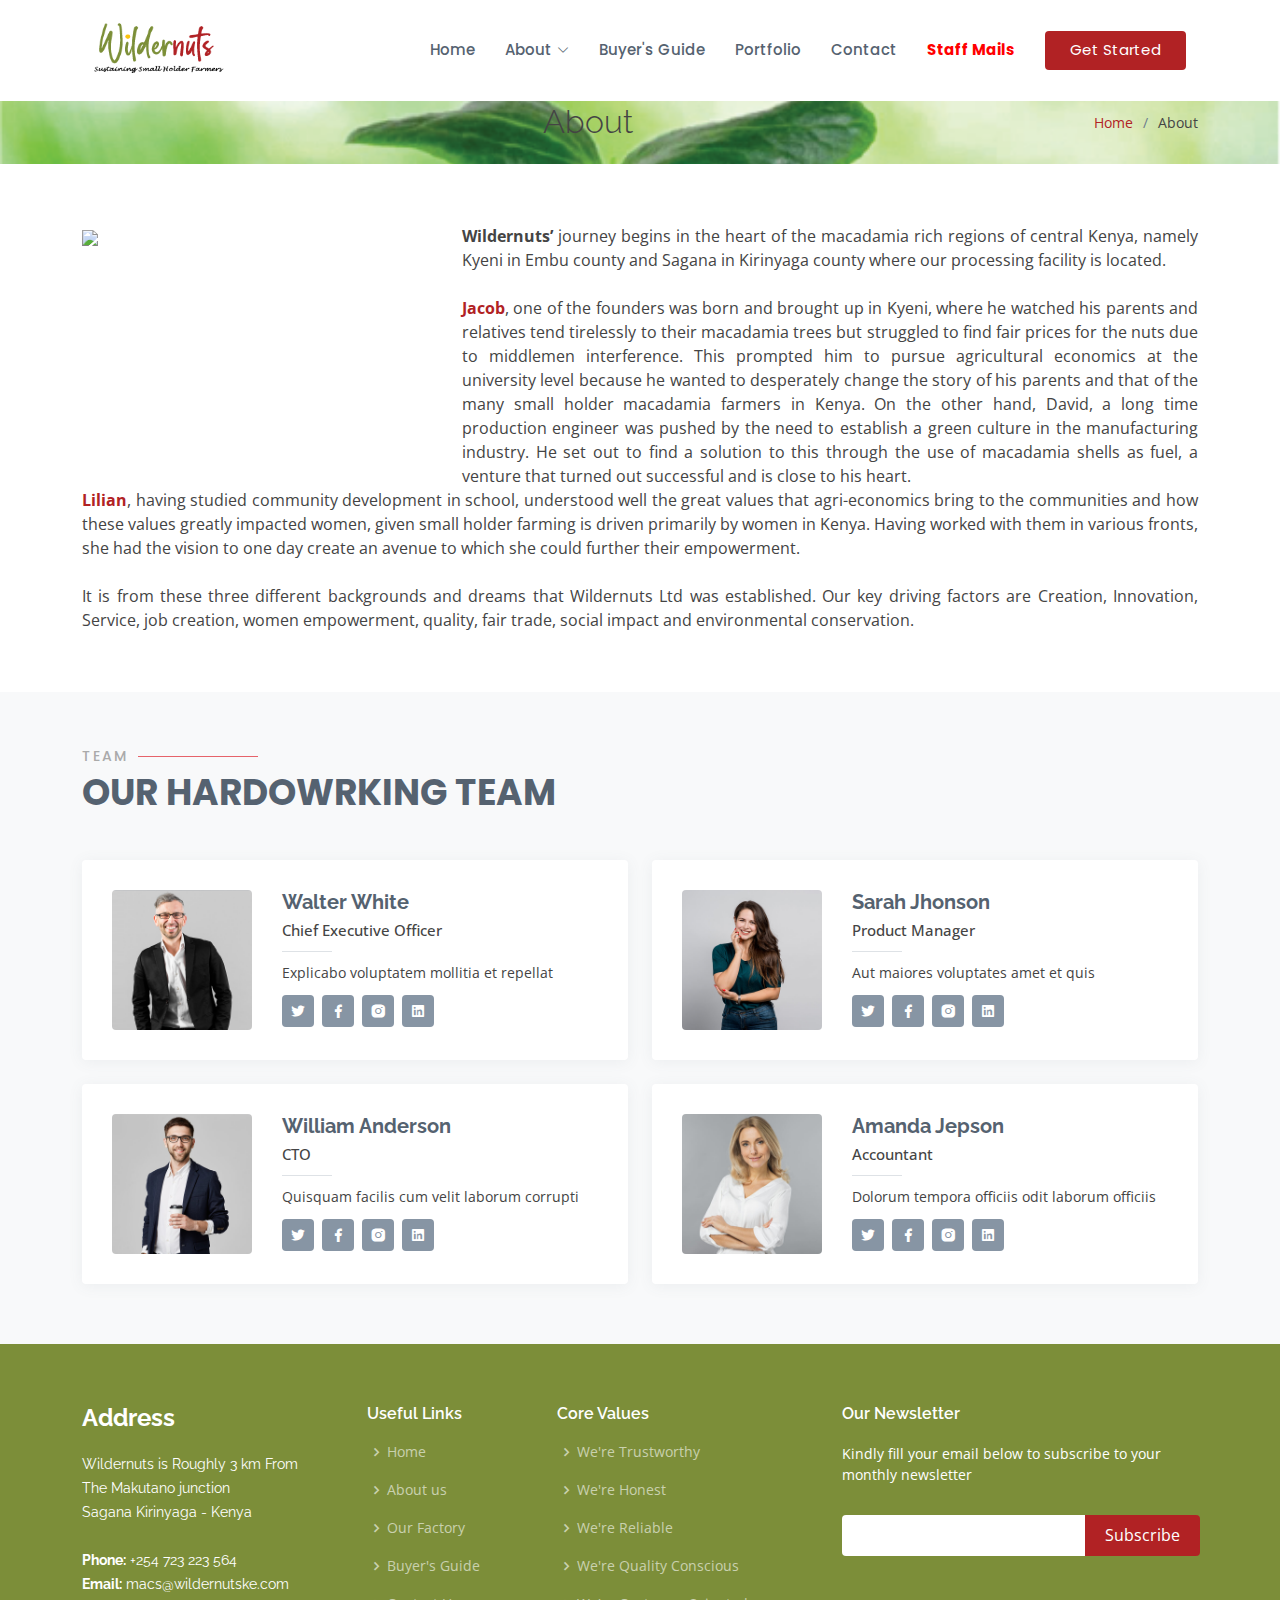
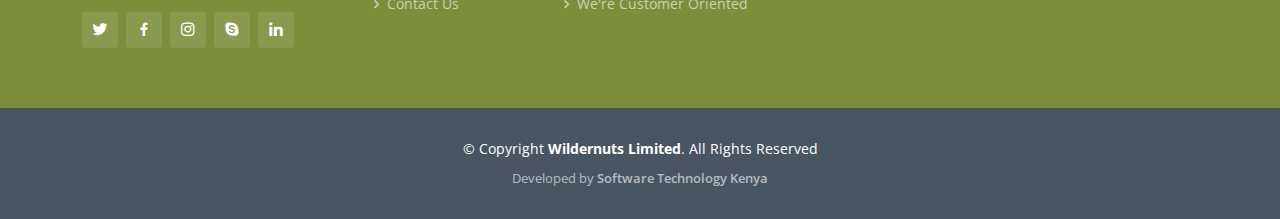
==== about.html @ 4a049dcd "Files update" ====
<!DOCTYPE html>
<html lang="en">

<head>
  <meta charset="utf-8">
  <meta content="width=device-width, initial-scale=1.0" name="viewport">

    <title>Wildernuts LTD</title>
  <meta content="" name="description">
  <meta content="" name="keywords">

  <!-- Favicons -->
  <link href="assets/img/favicon.png" rel="icon">
  <link href="assets/img/apple-touch-icon.png" rel="apple-touch-icon">

  <!-- Google Fonts -->
  <link href="https://fonts.googleapis.com/css?family=Open+Sans:300,300i,400,400i,600,600i,700,700i|Raleway:300,300i,400,400i,500,500i,600,600i,700,700i|Poppins:300,300i,400,400i,500,500i,600,600i,700,700i" rel="stylesheet">

  <!-- Vendor CSS Files -->
  <link href="assets/vendor/animate.css/animate.min.css" rel="stylesheet">
  <link href="assets/vendor/bootstrap/css/bootstrap.min.css" rel="stylesheet">
  <link href="assets/vendor/bootstrap-icons/bootstrap-icons.css" rel="stylesheet">
  <link href="assets/vendor/boxicons/css/boxicons.min.css" rel="stylesheet">
  <link href="assets/vendor/glightbox/css/glightbox.min.css" rel="stylesheet">
  <link href="assets/vendor/remixicon/remixicon.css" rel="stylesheet">
  <link href="assets/vendor/swiper/swiper-bundle.min.css" rel="stylesheet">

  <!-- Template Main CSS File -->
  <link href="assets/css/style.css" rel="stylesheet">

  <!-- =======================================================
  * Template Name: Sailor - v4.10.0
  * Template URL: https://bootstrapmade.com/sailor-free-bootstrap-theme/
  * Author: BootstrapMade.com
  * License: https://bootstrapmade.com/license/
  ======================================================== -->
</head>

<body>

  <!-- ======= Header ======= -->
  <header id="header" class="fixed-top d-flex align-items-center">
    <div class="container d-flex align-items-center">

      <div class="container d-flex align-items-center">

      <h1> <a href="index.html"><span>

        <img src="assets/img/logo.png" alt="logo"  height="50" width="130"  >
     
      </a></h1>
      <h1 class="logo me-auto"> </h1>
      <!-- Uncomment below if you prefer to use an image logo -->
      <!-- <a href="index.html" class="logo me-auto"><img src="assets/img/logo.png" alt="" class="img-fluid"></a>-->

     <nav id="navbar" class="navbar">
        <ul>
          <li><a href="index.html" >Home</a></li>
          <li class="dropdown"><a href="#"><span>About</span> <i class="bi bi-chevron-down"></i></a>
            <ul>
              <li><a href="about.html" class="active">About Us</a></li>
              <li><a href="factory.html">Our Factory</a></li>
            </ul>
          </li>
          <li><a href="buyersguide.html">Buyer's Guide</a></li>
          <li><a href="portfolio.html">Portfolio</a></li>
          <li><a href="contact.html">Contact</a></li>
          <li><a href="https://wildernutske.com/webmail"> <b style="color: red">Staff Mails </b></a></li>
          <li><a href="contact.html" class="getstarted">Get Started</a></li>
        </ul>
        <i class="bi bi-list mobile-nav-toggle"></i>
      </nav><!-- .navbar -->

    </div>
  </header><!-- End Header -->

  <main id="main">

    <!-- ======= Breadcrumbs ======= -->
    <section id="breadcrumbs" class="breadcrumbs">
      <div class="container">

        <div class="d-flex justify-content-between align-items-center"><br><br>
          <h2>About</h2>
          <ol>
            <li><a href="index.html">Home</a></li>
            <li>About</li>
          </ol>
        </div>

      </div>
    </section><!-- End Breadcrumbs -->

    <!-- ======= About Section ======= -->
    <section id="about" class="about">
      <div class="container">

        <div class="row content">
          <div class="col-lg-4">
            <img src="assets/img/tree.jpg" width="400">
          </div>
          <div class="col-lg-8 pt-4 pt-lg-0">
            <p style="text-align: justify;">
              <b>Wildernuts’</b> journey begins in the heart of the macadamia rich regions of central Kenya, namely Kyeni in Embu county and Sagana in Kirinyaga county where our processing facility is located. <br><br>

               <b style="color: #b12224">Jacob</b>, one of the founders was born and brought up in Kyeni, where he watched his parents and relatives tend tirelessly to their macadamia trees but struggled to find fair prices for the nuts due to middlemen interference. This prompted him to pursue agricultural economics at the university level because he wanted to desperately change the story of his parents and that of the many small holder macadamia farmers in Kenya. On the other hand, David, a long time production engineer was pushed by the need to establish a green culture in the manufacturing industry. He set out to find a solution to this through the use of macadamia shells as fuel, a venture that turned out successful and is close to his heart. <br>

            </p>
          
          </div>
          <p style="text-align: justify;">
           <b style="color: #b12224"> Lilian</b>, having studied community development in school, understood well the great values that agri-economics bring to the communities and how these values greatly impacted women, given small holder farming is driven primarily by women in Kenya. Having worked with them in various fronts, she had the vision to one day create an avenue to which she could further their empowerment.<br><br>

               It is from these three different backgrounds and dreams that Wildernuts Ltd was established. Our key driving factors are Creation, Innovation, Service, job creation, women empowerment, quality, fair trade, social impact and environmental conservation.
          </p>
        </div>

      </div>
    </section><!-- End About Section -->

    <!-- ======= Team Section ======= -->
    <section id="team" class="team section-bg">
      <div class="container">

        <div class="section-title">
          <h2>Team</h2>
          <p>Our Hardowrking Team</p>
        </div>

        <div class="row">

          <div class="col-lg-6">
            <div class="member d-flex align-items-start">
              <div class="pic"><img src="assets/img/team/team-1.jpg" class="img-fluid" alt=""></div>
              <div class="member-info">
                <h4>Walter White</h4>
                <span>Chief Executive Officer</span>
                <p>Explicabo voluptatem mollitia et repellat</p>
                <div class="social">
                  <a href=""><i class="ri-twitter-fill"></i></a>
                  <a href=""><i class="ri-facebook-fill"></i></a>
                  <a href=""><i class="ri-instagram-fill"></i></a>
                  <a href=""> <i class="ri-linkedin-box-fill"></i> </a>
                </div>
              </div>
            </div>
          </div>

          <div class="col-lg-6 mt-4 mt-lg-0">
            <div class="member d-flex align-items-start">
              <div class="pic"><img src="assets/img/team/team-2.jpg" class="img-fluid" alt=""></div>
              <div class="member-info">
                <h4>Sarah Jhonson</h4>
                <span>Product Manager</span>
                <p>Aut maiores voluptates amet et quis</p>
                <div class="social">
                  <a href=""><i class="ri-twitter-fill"></i></a>
                  <a href=""><i class="ri-facebook-fill"></i></a>
                  <a href=""><i class="ri-instagram-fill"></i></a>
                  <a href=""> <i class="ri-linkedin-box-fill"></i> </a>
                </div>
              </div>
            </div>
          </div>

          <div class="col-lg-6 mt-4">
            <div class="member d-flex align-items-start">
              <div class="pic"><img src="assets/img/team/team-3.jpg" class="img-fluid" alt=""></div>
              <div class="member-info">
                <h4>William Anderson</h4>
                <span>CTO</span>
                <p>Quisquam facilis cum velit laborum corrupti</p>
                <div class="social">
                  <a href=""><i class="ri-twitter-fill"></i></a>
                  <a href=""><i class="ri-facebook-fill"></i></a>
                  <a href=""><i class="ri-instagram-fill"></i></a>
                  <a href=""> <i class="ri-linkedin-box-fill"></i> </a>
                </div>
              </div>
            </div>
          </div>

          <div class="col-lg-6 mt-4">
            <div class="member d-flex align-items-start">
              <div class="pic"><img src="assets/img/team/team-4.jpg" class="img-fluid" alt=""></div>
              <div class="member-info">
                <h4>Amanda Jepson</h4>
                <span>Accountant</span>
                <p>Dolorum tempora officiis odit laborum officiis</p>
                <div class="social">
                  <a href=""><i class="ri-twitter-fill"></i></a>
                  <a href=""><i class="ri-facebook-fill"></i></a>
                  <a href=""><i class="ri-instagram-fill"></i></a>
                  <a href=""> <i class="ri-linkedin-box-fill"></i> </a>
                </div>
              </div>
            </div>
          </div>

        </div>

      </div>
    </section><!-- End Team Section -->

   

  </main><!-- End #main -->

  <footer id="footer">
    <div class="footer-top">
      <div class="container">
        <div class="row">

          <div class="col-lg-3 col-md-6">
            <div class="footer-info">
              <h3>Address</h3>
              <p>
                Wildernuts is Roughly 3 km From<br>The Makutano junction <br>
                Sagana Kirinyaga - Kenya<br><br>
                <strong>Phone:</strong> +254 723 223 564<br>
                <strong>Email:</strong> macs@wildernutske.com<br>
              </p>
              <div class="social-links mt-3">
                <a href="#" class="twitter"><i class="bx bxl-twitter"></i></a>
                <a href="#" class="facebook"><i class="bx bxl-facebook"></i></a>
                <a href="#" class="instagram"><i class="bx bxl-instagram"></i></a>
                <a href="#" class="google-plus"><i class="bx bxl-skype"></i></a>
                <a href="#" class="linkedin"><i class="bx bxl-linkedin"></i></a>
              </div>
            </div>
          </div>

          <div class="col-lg-2 col-md-6 footer-links">
            <h4>Useful Links</h4>
            <ul>
              <li><i class="bx bx-chevron-right"></i> <a href="index.html">Home</a></li>
              <li><i class="bx bx-chevron-right"></i> <a href="about.html">About us</a></li>
              <li><i class="bx bx-chevron-right"></i> <a href="factory.html">Our Factory</a></li>
              <li><i class="bx bx-chevron-right"></i> <a href="buyersguide.html">Buyer's Guide</a></li>
              <li><i class="bx bx-chevron-right"></i> <a href="contact.html">Contact Us</a></li>
            </ul>
          </div>

          <div class="col-lg-3 col-md-6 footer-links">
            <h4>Core Values</h4>
            <ul>
              <li><i class="bx bx-chevron-right"></i> <a href="#">We're Trustworthy</a></li>
              <li><i class="bx bx-chevron-right"></i> <a href="#">We're Honest</a></li>
              <li><i class="bx bx-chevron-right"></i> <a href="#">We're Reliable</a></li>
              <li><i class="bx bx-chevron-right"></i> <a href="#">We're Quality Conscious</a></li>
              <li><i class="bx bx-chevron-right"></i> <a href="#">We're Customer Oriented</a></li>
            </ul>
          </div>

          <div class="col-lg-4 col-md-6 footer-newsletter">
            <h4>Our Newsletter</h4>
            <p>Kindly fill your email below to subscribe to your monthly newsletter</p>
            <form action="" method="post">
              <input type="email" name="email"><input type="submit" value="Subscribe">
            </form>

          </div>

        </div>
      </div>
    </div>

    <div class="container">
      <div class="copyright">
        &copy; Copyright <strong><span>Wildernuts Limited</span></strong>. All Rights Reserved
      </div>
      <div class="credits">
        <!-- All the links in the footer should remain intact. -->
        <!-- You can delete the links only if you purchased the pro version. -->
        <!-- Licensing information: https://bootstrapmade.com/license/ -->
        <!-- Purchase the pro version with working PHP/AJAX contact form: https://bootstrapmade.com/sailor-free-bootstrap-theme/ -->
        Developed by <a href="https://softwaretechn.co.ke">Software Technology Kenya</a>
      </div>
    </div>
  </footer><!-- End Footer -->

  <a href="#" class="back-to-top d-flex align-items-center justify-content-center"><i class="bi bi-arrow-up-short"></i></a>

  <!-- Vendor JS Files -->
  <script src="assets/vendor/bootstrap/js/bootstrap.bundle.min.js"></script>
  <script src="assets/vendor/glightbox/js/glightbox.min.js"></script>
  <script src="assets/vendor/isotope-layout/isotope.pkgd.min.js"></script>
  <script src="assets/vendor/swiper/swiper-bundle.min.js"></script>
  <script src="assets/vendor/waypoints/noframework.waypoints.js"></script>
  <script src="assets/vendor/php-email-form/validate.js"></script>

  <!-- Template Main JS File -->
  <script src="assets/js/main.js"></script>

</body>

</html>
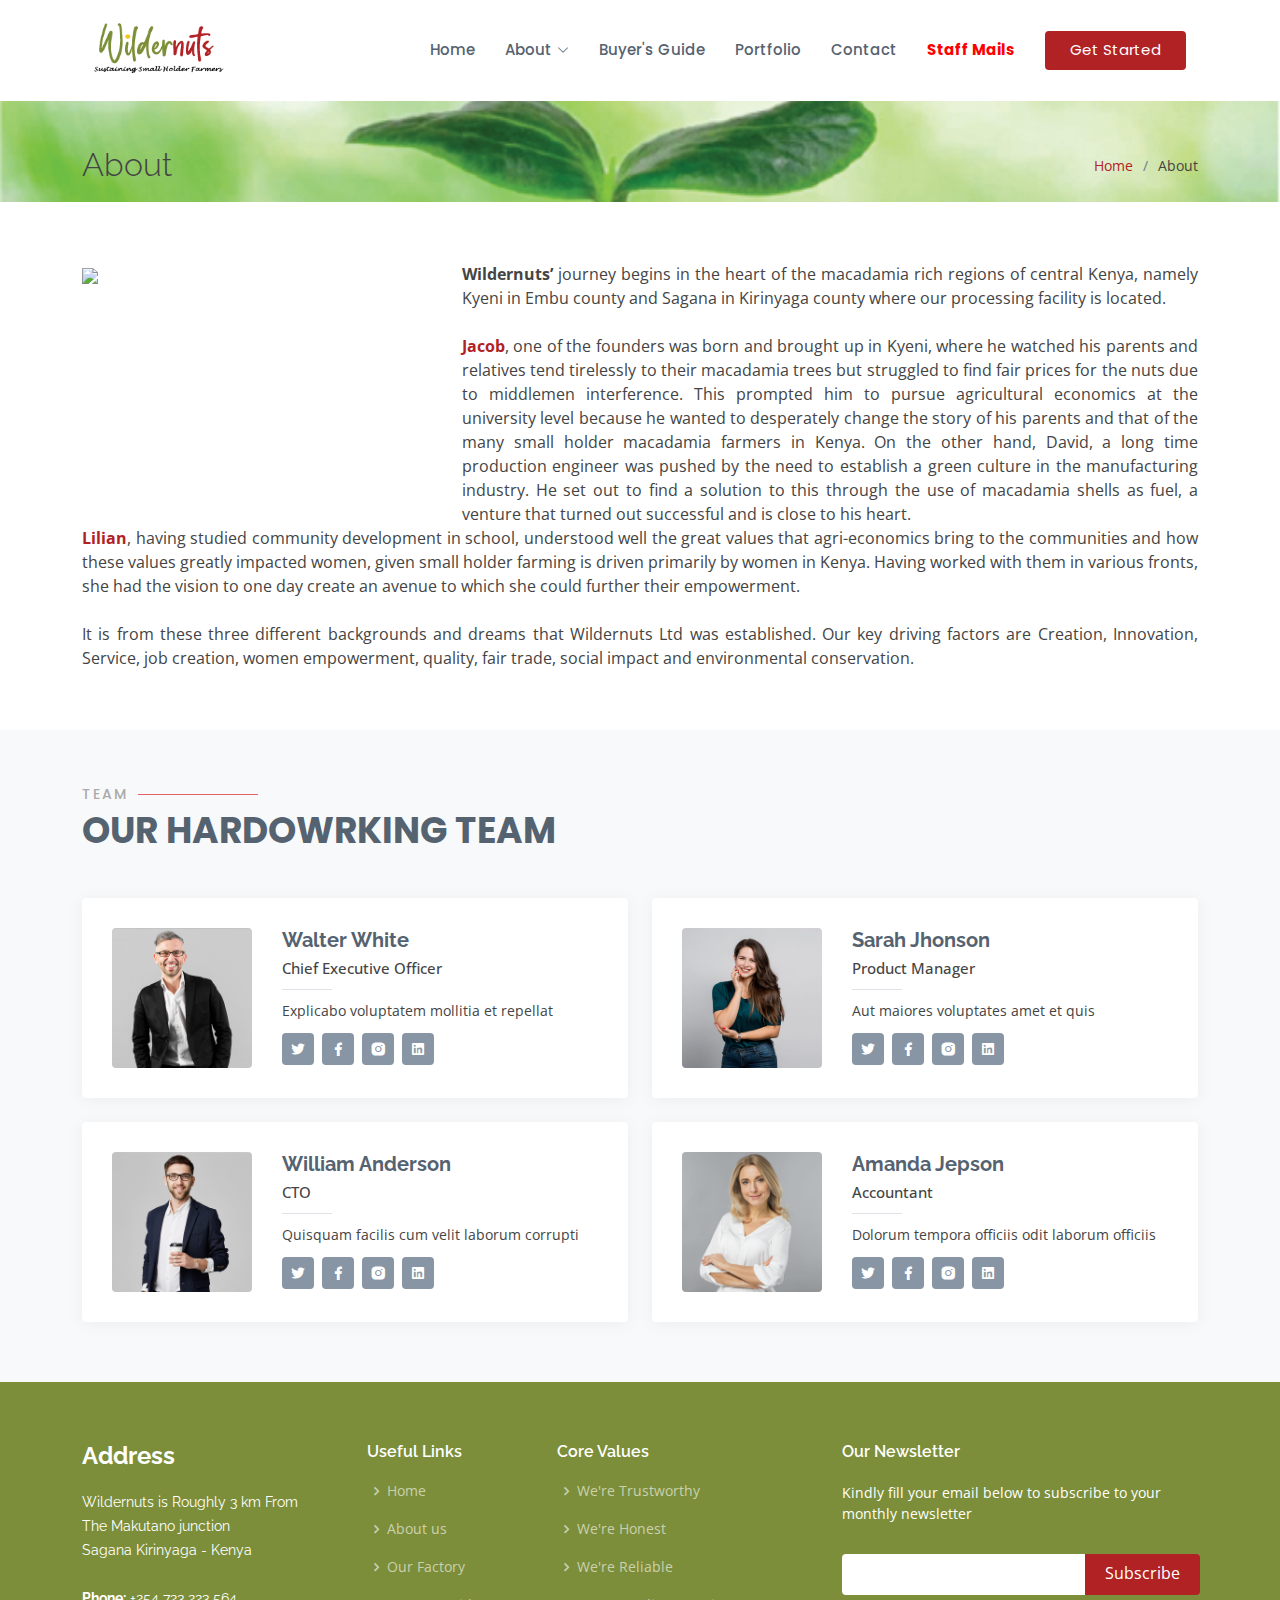
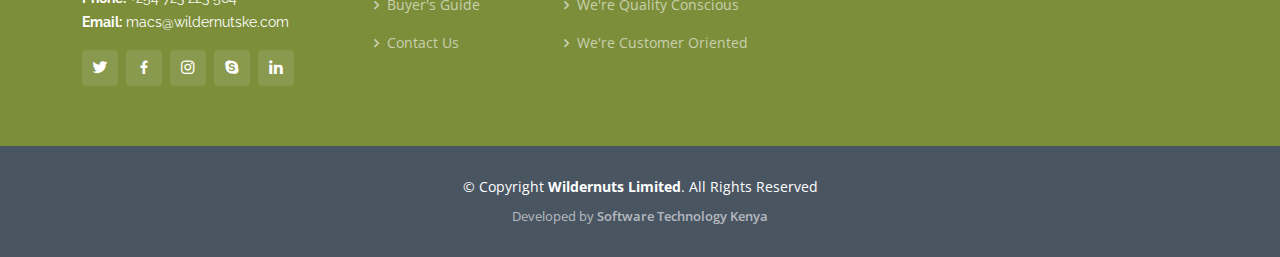
==== commit 32e43ab1: "Files update" ====
--- a/about.html
+++ b/about.html
@@ -78,9 +78,9 @@
 
     <!-- ======= Breadcrumbs ======= -->
     <section id="breadcrumbs" class="breadcrumbs">
-      <div class="container">
-
-        <div class="d-flex justify-content-between align-items-center"><br><br>
+      <div class="container"><br><br>
+
+        <div class="d-flex justify-content-between align-items-center">
           <h2>About</h2>
           <ol>
             <li><a href="index.html">Home</a></li>
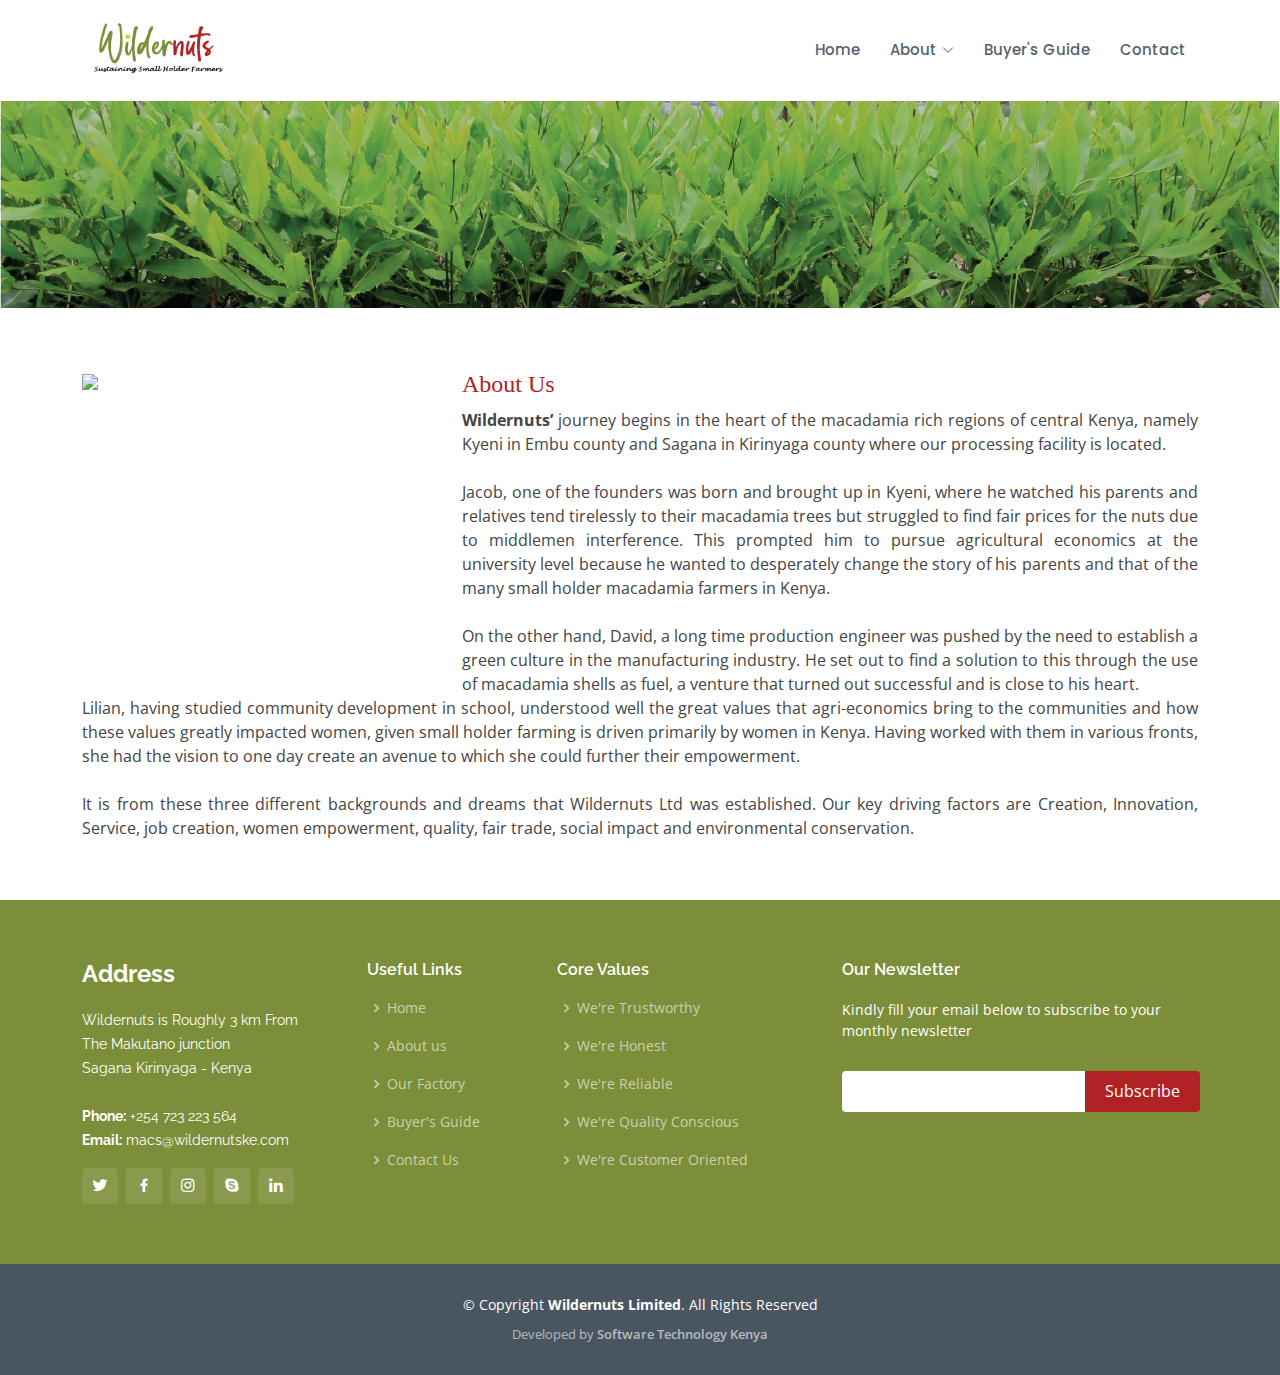
==== commit fe0cdb90: "pages update" ====
--- a/about.html
+++ b/about.html
@@ -63,10 +63,9 @@
             </ul>
           </li>
           <li><a href="buyersguide.html">Buyer's Guide</a></li>
-          <li><a href="portfolio.html">Portfolio</a></li>
+
           <li><a href="contact.html">Contact</a></li>
-          <li><a href="https://wildernutske.com/webmail"> <b style="color: red">Staff Mails </b></a></li>
-          <li><a href="contact.html" class="getstarted">Get Started</a></li>
+
         </ul>
         <i class="bi bi-list mobile-nav-toggle"></i>
       </nav><!-- .navbar -->
@@ -78,15 +77,9 @@
 
     <!-- ======= Breadcrumbs ======= -->
     <section id="breadcrumbs" class="breadcrumbs">
-      <div class="container"><br><br>
-
-        <div class="d-flex justify-content-between align-items-center">
-          <h2>About</h2>
-          <ol>
-            <li><a href="index.html">Home</a></li>
-            <li>About</li>
-          </ol>
-        </div>
+      <div class="container"><br><br> <br><br> <br><br> <br><br>  
+
+       
 
       </div>
     </section><!-- End Breadcrumbs -->
@@ -100,16 +93,18 @@
             <img src="assets/img/tree.jpg" width="400">
           </div>
           <div class="col-lg-8 pt-4 pt-lg-0">
+         <h3 style="color: #b12224; font-family: Cursive; ">About Us</h3>
             <p style="text-align: justify;">
               <b>Wildernuts’</b> journey begins in the heart of the macadamia rich regions of central Kenya, namely Kyeni in Embu county and Sagana in Kirinyaga county where our processing facility is located. <br><br>
 
-               <b style="color: #b12224">Jacob</b>, one of the founders was born and brought up in Kyeni, where he watched his parents and relatives tend tirelessly to their macadamia trees but struggled to find fair prices for the nuts due to middlemen interference. This prompted him to pursue agricultural economics at the university level because he wanted to desperately change the story of his parents and that of the many small holder macadamia farmers in Kenya. On the other hand, David, a long time production engineer was pushed by the need to establish a green culture in the manufacturing industry. He set out to find a solution to this through the use of macadamia shells as fuel, a venture that turned out successful and is close to his heart. <br>
+               Jacob, one of the founders was born and brought up in Kyeni, where he watched his parents and relatives tend tirelessly to their macadamia trees but struggled to find fair prices for the nuts due to middlemen interference. This prompted him to pursue agricultural economics at the university level because he wanted to desperately change the story of his parents and that of the many small holder macadamia farmers in Kenya. <br><br>
+               On the other hand, David, a long time production engineer was pushed by the need to establish a green culture in the manufacturing industry. He set out to find a solution to this through the use of macadamia shells as fuel, a venture that turned out successful and is close to his heart. <br>
 
             </p>
           
           </div>
           <p style="text-align: justify;">
-           <b style="color: #b12224"> Lilian</b>, having studied community development in school, understood well the great values that agri-economics bring to the communities and how these values greatly impacted women, given small holder farming is driven primarily by women in Kenya. Having worked with them in various fronts, she had the vision to one day create an avenue to which she could further their empowerment.<br><br>
+           Lilian, having studied community development in school, understood well the great values that agri-economics bring to the communities and how these values greatly impacted women, given small holder farming is driven primarily by women in Kenya. Having worked with them in various fronts, she had the vision to one day create an avenue to which she could further their empowerment.<br><br>
 
                It is from these three different backgrounds and dreams that Wildernuts Ltd was established. Our key driving factors are Creation, Innovation, Service, job creation, women empowerment, quality, fair trade, social impact and environmental conservation.
           </p>
@@ -118,89 +113,8 @@
       </div>
     </section><!-- End About Section -->
 
-    <!-- ======= Team Section ======= -->
-    <section id="team" class="team section-bg">
-      <div class="container">
-
-        <div class="section-title">
-          <h2>Team</h2>
-          <p>Our Hardowrking Team</p>
-        </div>
-
-        <div class="row">
-
-          <div class="col-lg-6">
-            <div class="member d-flex align-items-start">
-              <div class="pic"><img src="assets/img/team/team-1.jpg" class="img-fluid" alt=""></div>
-              <div class="member-info">
-                <h4>Walter White</h4>
-                <span>Chief Executive Officer</span>
-                <p>Explicabo voluptatem mollitia et repellat</p>
-                <div class="social">
-                  <a href=""><i class="ri-twitter-fill"></i></a>
-                  <a href=""><i class="ri-facebook-fill"></i></a>
-                  <a href=""><i class="ri-instagram-fill"></i></a>
-                  <a href=""> <i class="ri-linkedin-box-fill"></i> </a>
-                </div>
-              </div>
-            </div>
-          </div>
-
-          <div class="col-lg-6 mt-4 mt-lg-0">
-            <div class="member d-flex align-items-start">
-              <div class="pic"><img src="assets/img/team/team-2.jpg" class="img-fluid" alt=""></div>
-              <div class="member-info">
-                <h4>Sarah Jhonson</h4>
-                <span>Product Manager</span>
-                <p>Aut maiores voluptates amet et quis</p>
-                <div class="social">
-                  <a href=""><i class="ri-twitter-fill"></i></a>
-                  <a href=""><i class="ri-facebook-fill"></i></a>
-                  <a href=""><i class="ri-instagram-fill"></i></a>
-                  <a href=""> <i class="ri-linkedin-box-fill"></i> </a>
-                </div>
-              </div>
-            </div>
-          </div>
-
-          <div class="col-lg-6 mt-4">
-            <div class="member d-flex align-items-start">
-              <div class="pic"><img src="assets/img/team/team-3.jpg" class="img-fluid" alt=""></div>
-              <div class="member-info">
-                <h4>William Anderson</h4>
-                <span>CTO</span>
-                <p>Quisquam facilis cum velit laborum corrupti</p>
-                <div class="social">
-                  <a href=""><i class="ri-twitter-fill"></i></a>
-                  <a href=""><i class="ri-facebook-fill"></i></a>
-                  <a href=""><i class="ri-instagram-fill"></i></a>
-                  <a href=""> <i class="ri-linkedin-box-fill"></i> </a>
-                </div>
-              </div>
-            </div>
-          </div>
-
-          <div class="col-lg-6 mt-4">
-            <div class="member d-flex align-items-start">
-              <div class="pic"><img src="assets/img/team/team-4.jpg" class="img-fluid" alt=""></div>
-              <div class="member-info">
-                <h4>Amanda Jepson</h4>
-                <span>Accountant</span>
-                <p>Dolorum tempora officiis odit laborum officiis</p>
-                <div class="social">
-                  <a href=""><i class="ri-twitter-fill"></i></a>
-                  <a href=""><i class="ri-facebook-fill"></i></a>
-                  <a href=""><i class="ri-instagram-fill"></i></a>
-                  <a href=""> <i class="ri-linkedin-box-fill"></i> </a>
-                </div>
-              </div>
-            </div>
-          </div>
-
-        </div>
-
-      </div>
-    </section><!-- End Team Section -->
+   
+
 
    
 
--- a/assets/css/style.css
+++ b/assets/css/style.css
@@ -573,7 +573,7 @@
 --------------------------------------------------------------*/
 .breadcrumbs {
   padding: 18px 0;
-  background-image: url(../img/kev-01.png);
+  background-image: url(../img/top-01.png);
   background-repeat: no-repeat;
   background-size: cover;
   min-height: 40px;
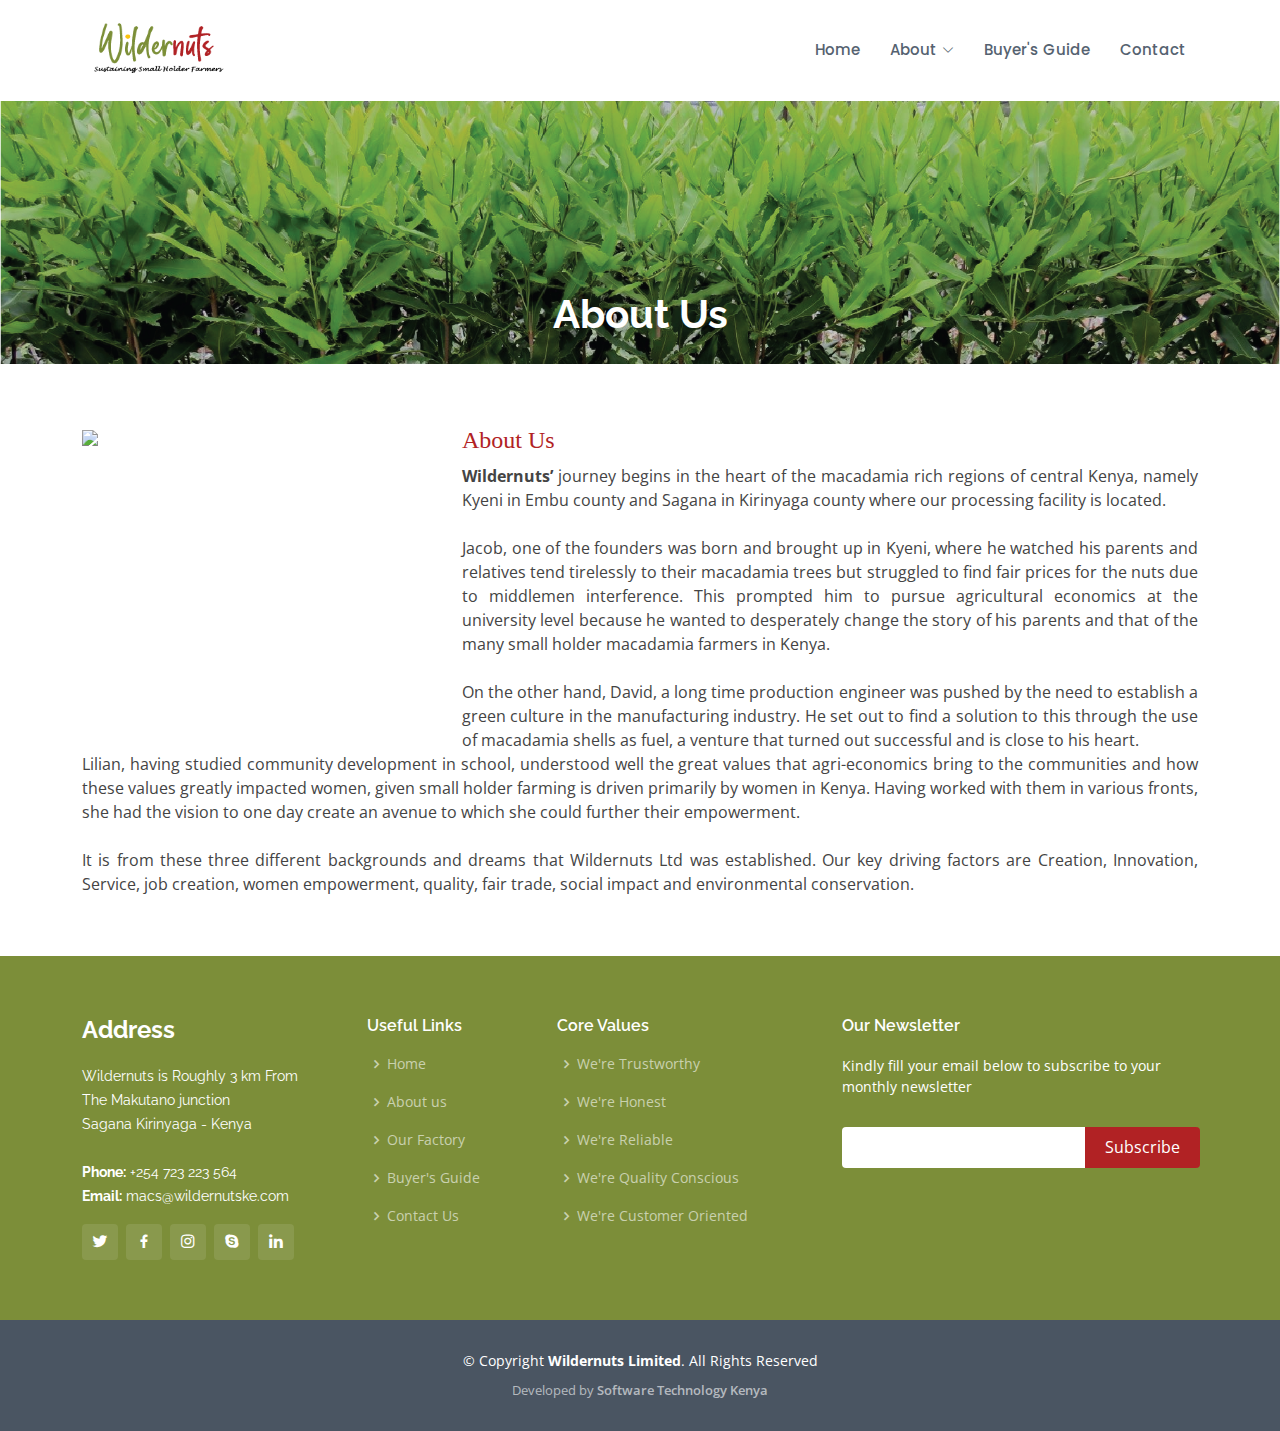
==== commit dfa7bf9e: "pages update" ====
--- a/about.html
+++ b/about.html
@@ -77,9 +77,9 @@
 
     <!-- ======= Breadcrumbs ======= -->
     <section id="breadcrumbs" class="breadcrumbs">
-      <div class="container"><br><br> <br><br> <br><br> <br><br>  
-
-       
+      <div class="container"><br><br><br><br><br><br><br><br>  
+
+     <center>  <h1 style="color: white"><b> About Us</b></h1></center>  
 
       </div>
     </section><!-- End Breadcrumbs -->
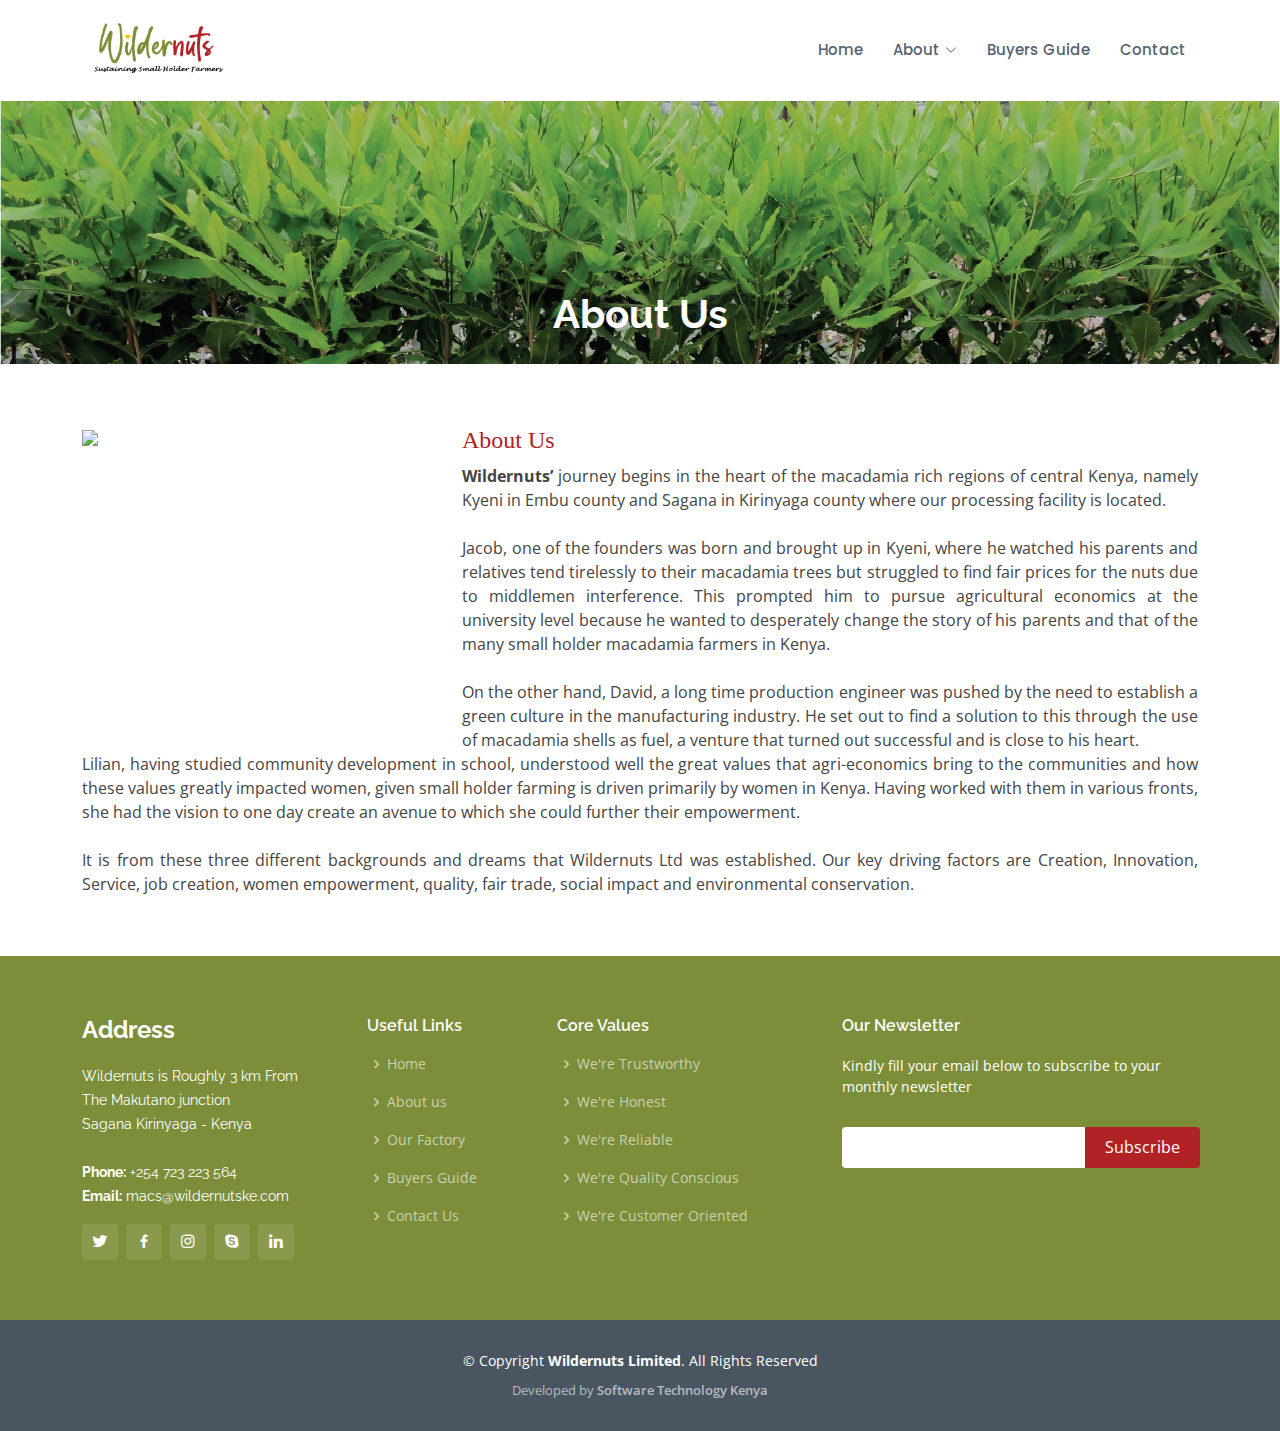
==== commit 8429f688: "pages update" ====
--- a/about.html
+++ b/about.html
@@ -62,7 +62,7 @@
               <li><a href="factory.html">Our Factory</a></li>
             </ul>
           </li>
-          <li><a href="buyersguide.html">Buyer's Guide</a></li>
+          <li><a href="buyersguide.html">Buyers Guide</a></li>
 
           <li><a href="contact.html">Contact</a></li>
 
@@ -150,7 +150,7 @@
               <li><i class="bx bx-chevron-right"></i> <a href="index.html">Home</a></li>
               <li><i class="bx bx-chevron-right"></i> <a href="about.html">About us</a></li>
               <li><i class="bx bx-chevron-right"></i> <a href="factory.html">Our Factory</a></li>
-              <li><i class="bx bx-chevron-right"></i> <a href="buyersguide.html">Buyer's Guide</a></li>
+              <li><i class="bx bx-chevron-right"></i> <a href="buyersguide.html">Buyers Guide</a></li>
               <li><i class="bx bx-chevron-right"></i> <a href="contact.html">Contact Us</a></li>
             </ul>
           </div>
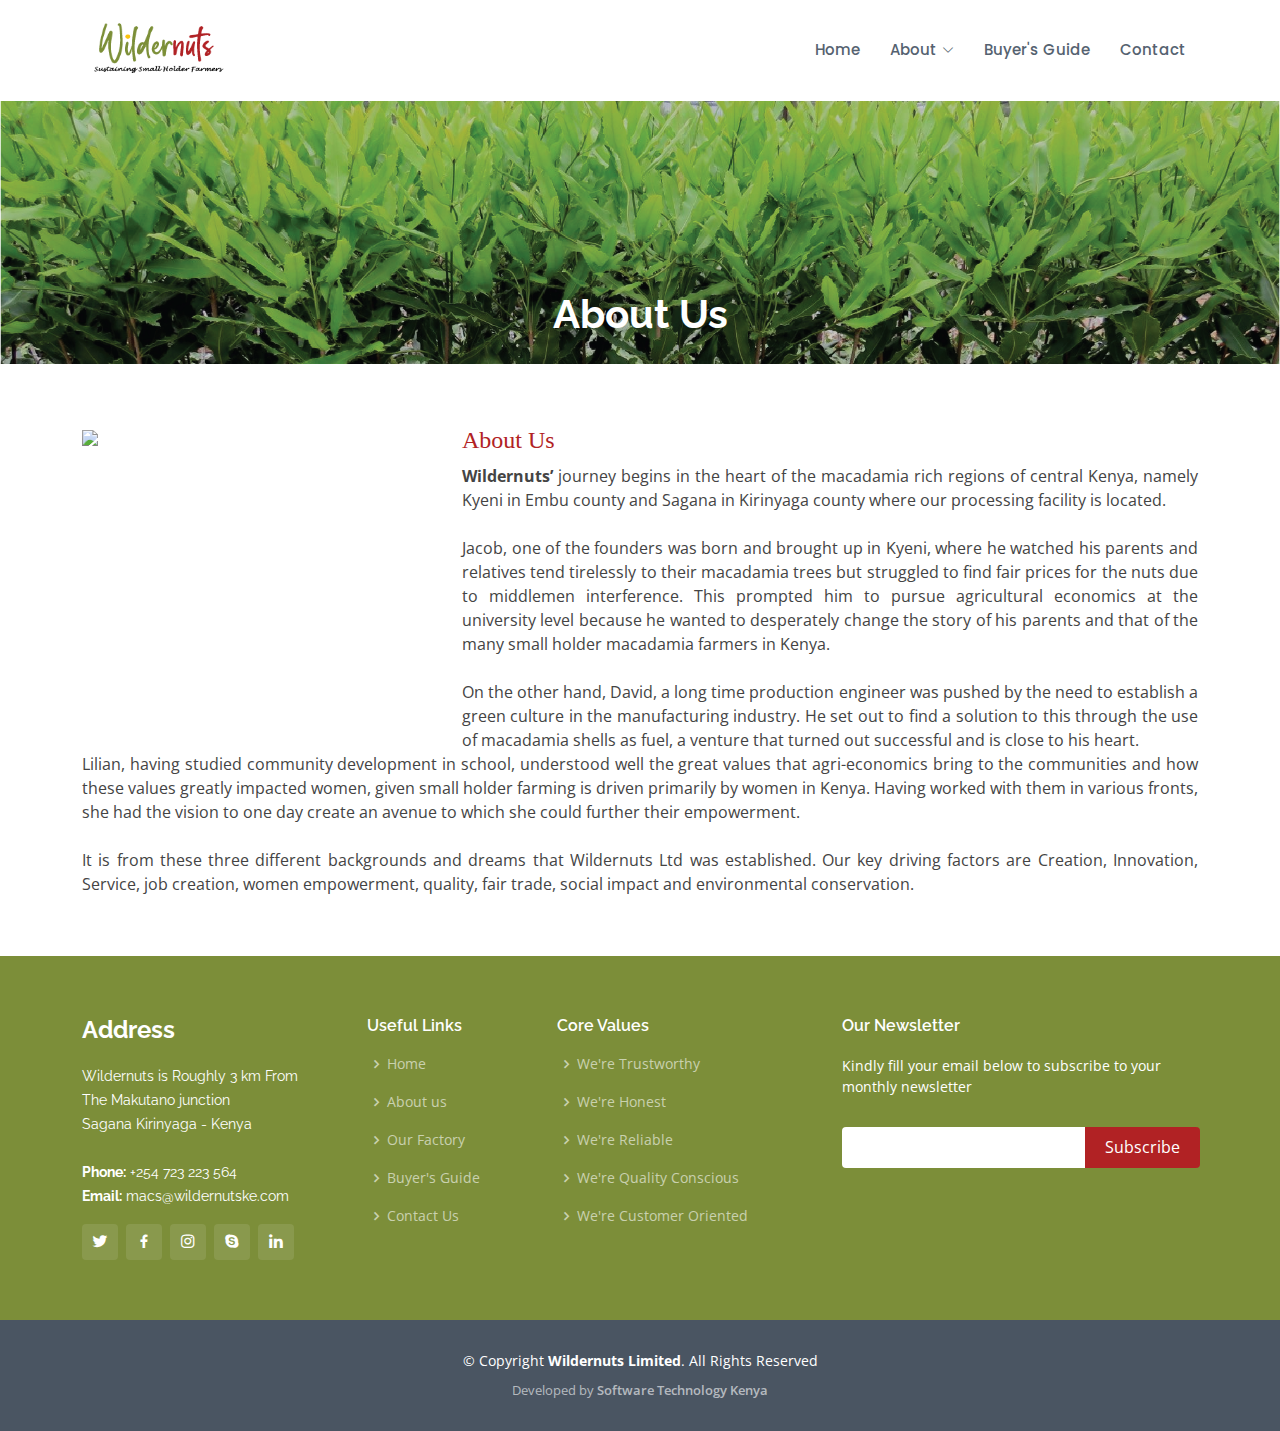
==== commit 3ca00aec: "pages update" ====
--- a/about.html
+++ b/about.html
@@ -28,12 +28,7 @@
   <!-- Template Main CSS File -->
   <link href="assets/css/style.css" rel="stylesheet">
 
-  <!-- =======================================================
-  * Template Name: Sailor - v4.10.0
-  * Template URL: https://bootstrapmade.com/sailor-free-bootstrap-theme/
-  * Author: BootstrapMade.com
-  * License: https://bootstrapmade.com/license/
-  ======================================================== -->
+
 </head>
 
 <body>
@@ -62,7 +57,7 @@
               <li><a href="factory.html">Our Factory</a></li>
             </ul>
           </li>
-          <li><a href="buyersguide.html">Buyers Guide</a></li>
+          <li><a href="buyersguide.html">Buyer's Guide</a></li>
 
           <li><a href="contact.html">Contact</a></li>
 
@@ -150,7 +145,7 @@
               <li><i class="bx bx-chevron-right"></i> <a href="index.html">Home</a></li>
               <li><i class="bx bx-chevron-right"></i> <a href="about.html">About us</a></li>
               <li><i class="bx bx-chevron-right"></i> <a href="factory.html">Our Factory</a></li>
-              <li><i class="bx bx-chevron-right"></i> <a href="buyersguide.html">Buyers Guide</a></li>
+              <li><i class="bx bx-chevron-right"></i> <a href="buyersguide.html">Buyer's Guide</a></li>
               <li><i class="bx bx-chevron-right"></i> <a href="contact.html">Contact Us</a></li>
             </ul>
           </div>
@@ -184,10 +179,7 @@
         &copy; Copyright <strong><span>Wildernuts Limited</span></strong>. All Rights Reserved
       </div>
       <div class="credits">
-        <!-- All the links in the footer should remain intact. -->
-        <!-- You can delete the links only if you purchased the pro version. -->
-        <!-- Licensing information: https://bootstrapmade.com/license/ -->
-        <!-- Purchase the pro version with working PHP/AJAX contact form: https://bootstrapmade.com/sailor-free-bootstrap-theme/ -->
+       
         Developed by <a href="https://softwaretechn.co.ke">Software Technology Kenya</a>
       </div>
     </div>
--- a/assets/css/style.css
+++ b/assets/css/style.css
@@ -1,13 +1,4 @@
-/**
-* Template Name: Sailor - v4.10.0
-* Template URL: https://bootstrapmade.com/sailor-free-bootstrap-theme/
-* Author: BootstrapMade.com
-* License: https://bootstrapmade.com/license/
-*/
-
-/*--------------------------------------------------------------
-# General
---------------------------------------------------------------*/
+
 body {
   font-family: "Open Sans", sans-serif;
   color: #444444;
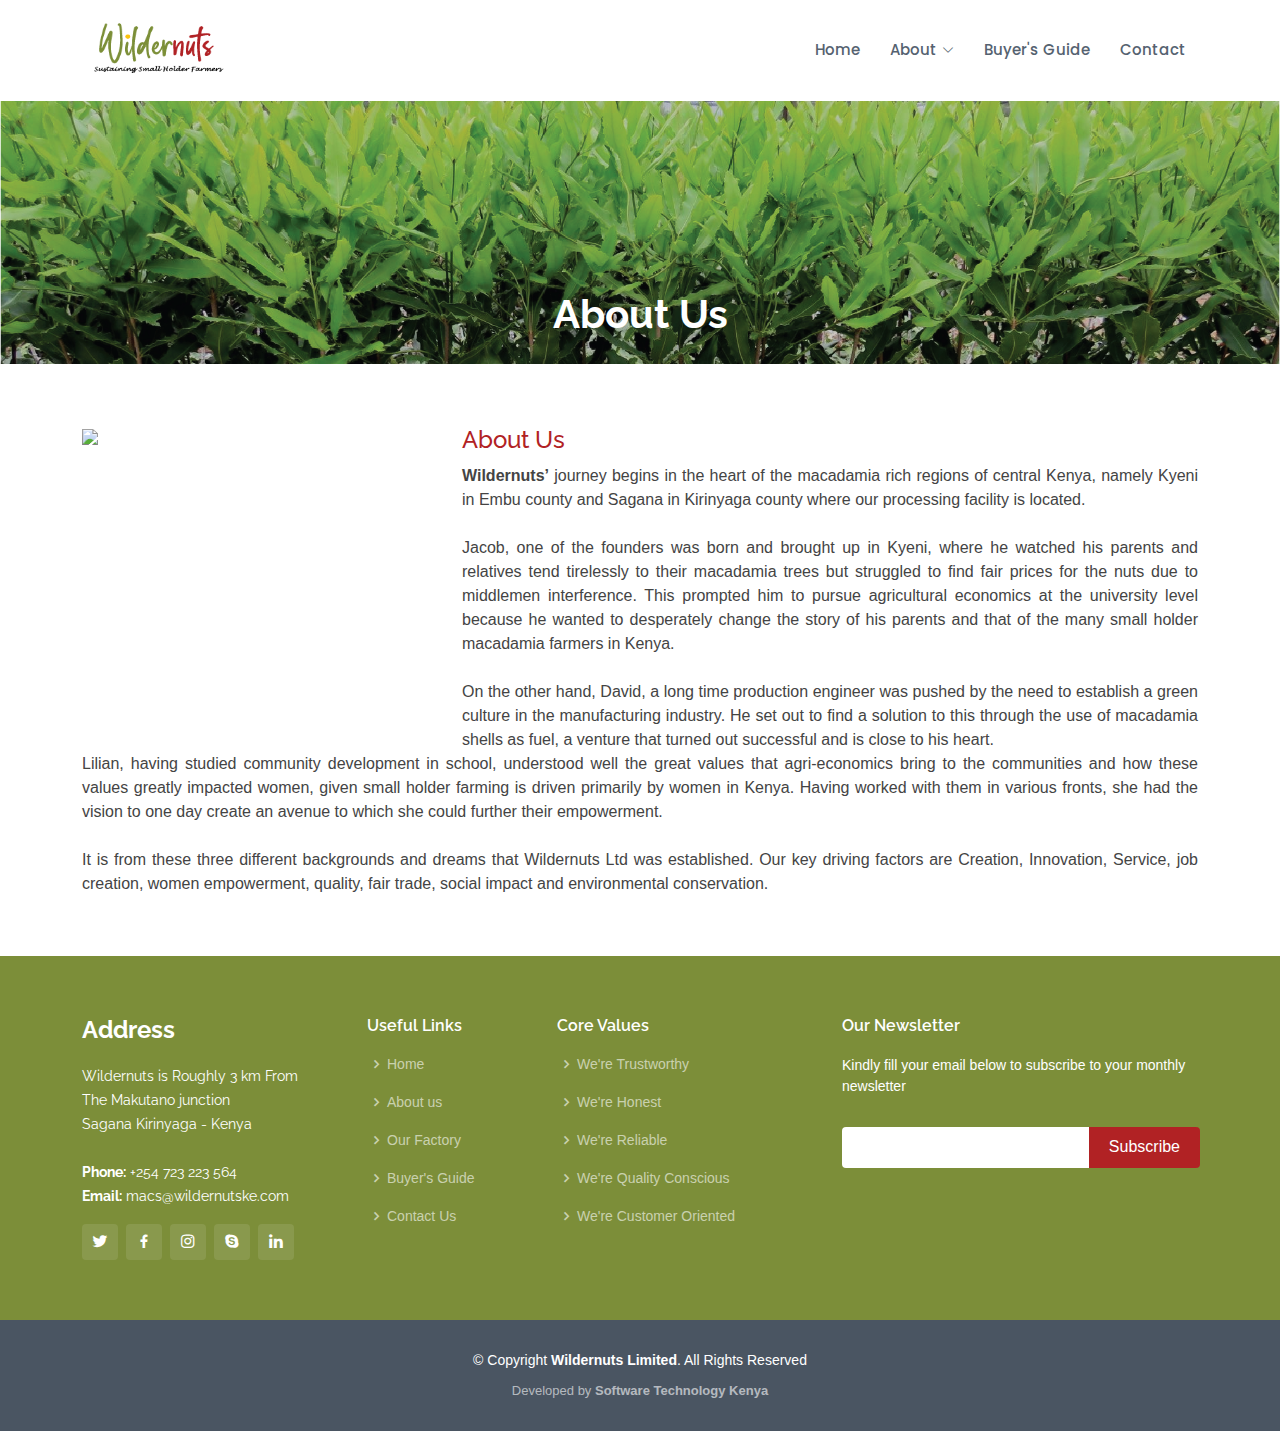
==== commit 304f5fe6: "Pages Update" ====
--- a/about.html
+++ b/about.html
@@ -31,7 +31,7 @@
 
 </head>
 
-<body>
+<body style="font-family: sans-serif;">
 
   <!-- ======= Header ======= -->
   <header id="header" class="fixed-top d-flex align-items-center">
@@ -88,7 +88,7 @@
             <img src="assets/img/tree.jpg" width="400">
           </div>
           <div class="col-lg-8 pt-4 pt-lg-0">
-         <h3 style="color: #b12224; font-family: Cursive; ">About Us</h3>
+         <h3 style="color: #b12224;">About Us</h3>
             <p style="text-align: justify;">
               <b>Wildernuts’</b> journey begins in the heart of the macadamia rich regions of central Kenya, namely Kyeni in Embu county and Sagana in Kirinyaga county where our processing facility is located. <br><br>
 
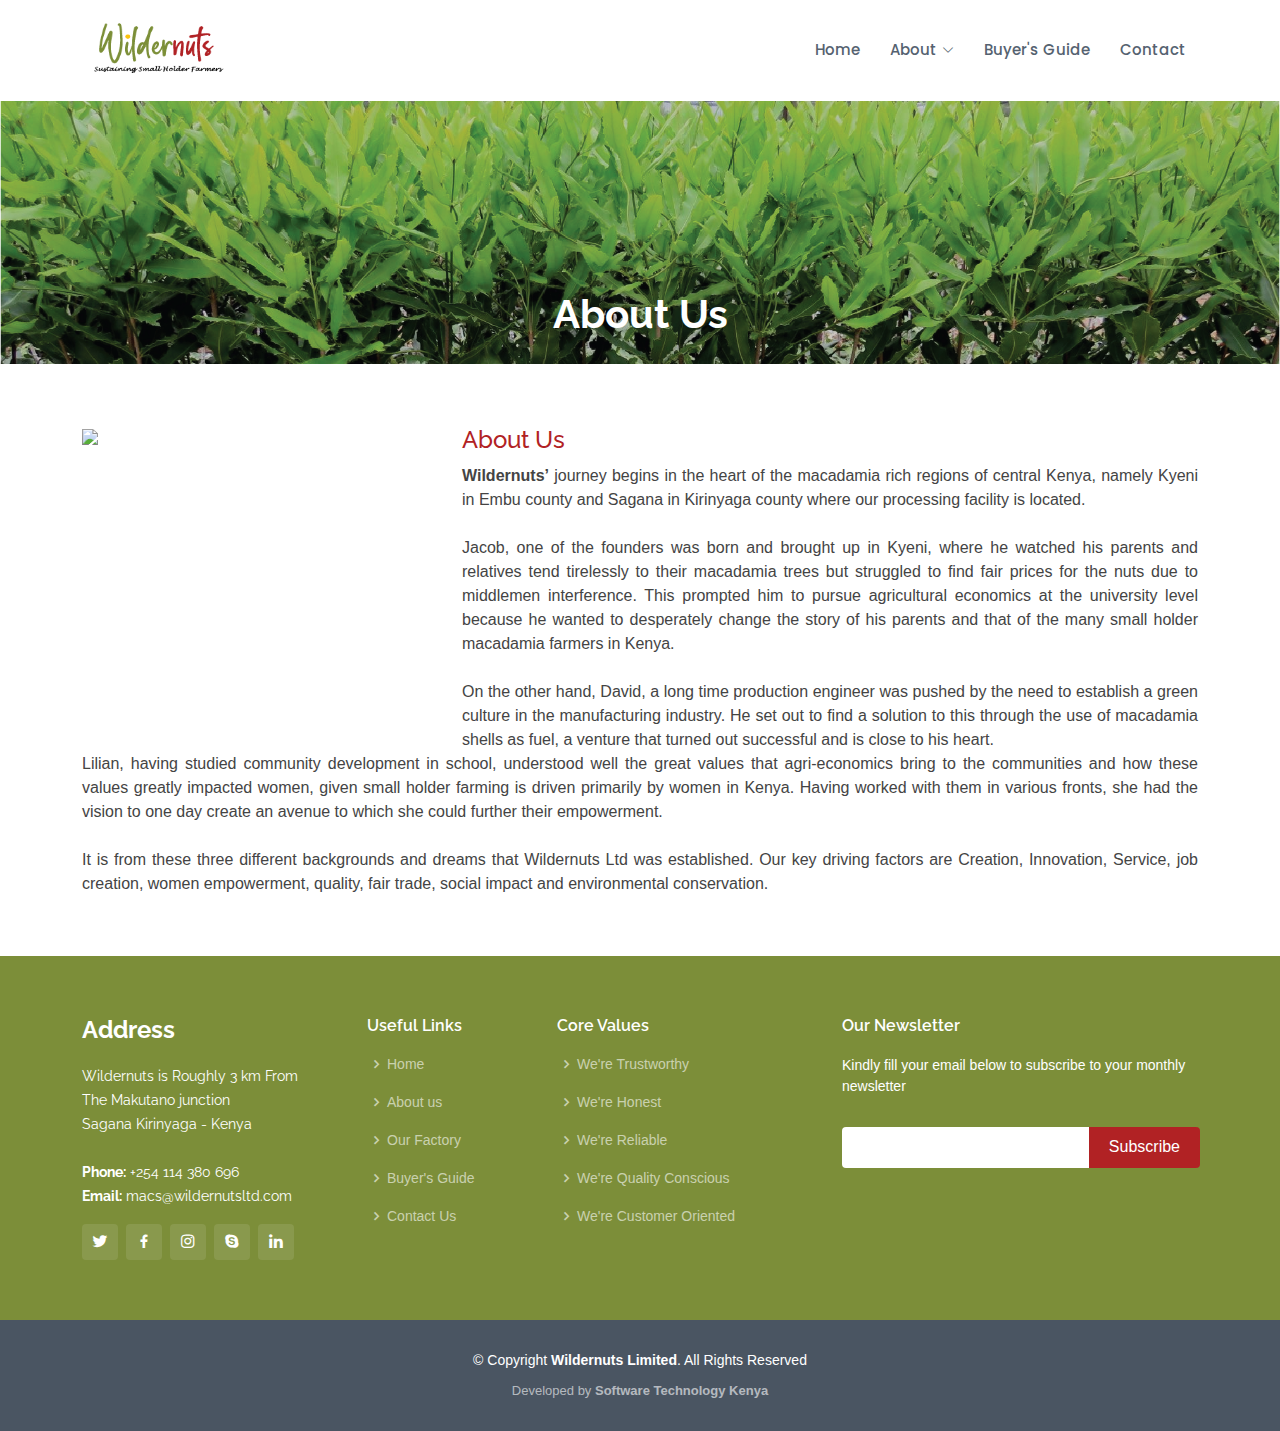
==== commit 3a02ffc6: "Pages update" ====
--- a/about.html
+++ b/about.html
@@ -126,8 +126,8 @@
               <p>
                 Wildernuts is Roughly 3 km From<br>The Makutano junction <br>
                 Sagana Kirinyaga - Kenya<br><br>
-                <strong>Phone:</strong> +254 723 223 564<br>
-                <strong>Email:</strong> macs@wildernutske.com<br>
+                <strong>Phone:</strong> +254 114 380 696<br>
+                <strong>Email:</strong> macs@wildernutsltd.com<br>
               </p>
               <div class="social-links mt-3">
                 <a href="#" class="twitter"><i class="bx bxl-twitter"></i></a>
